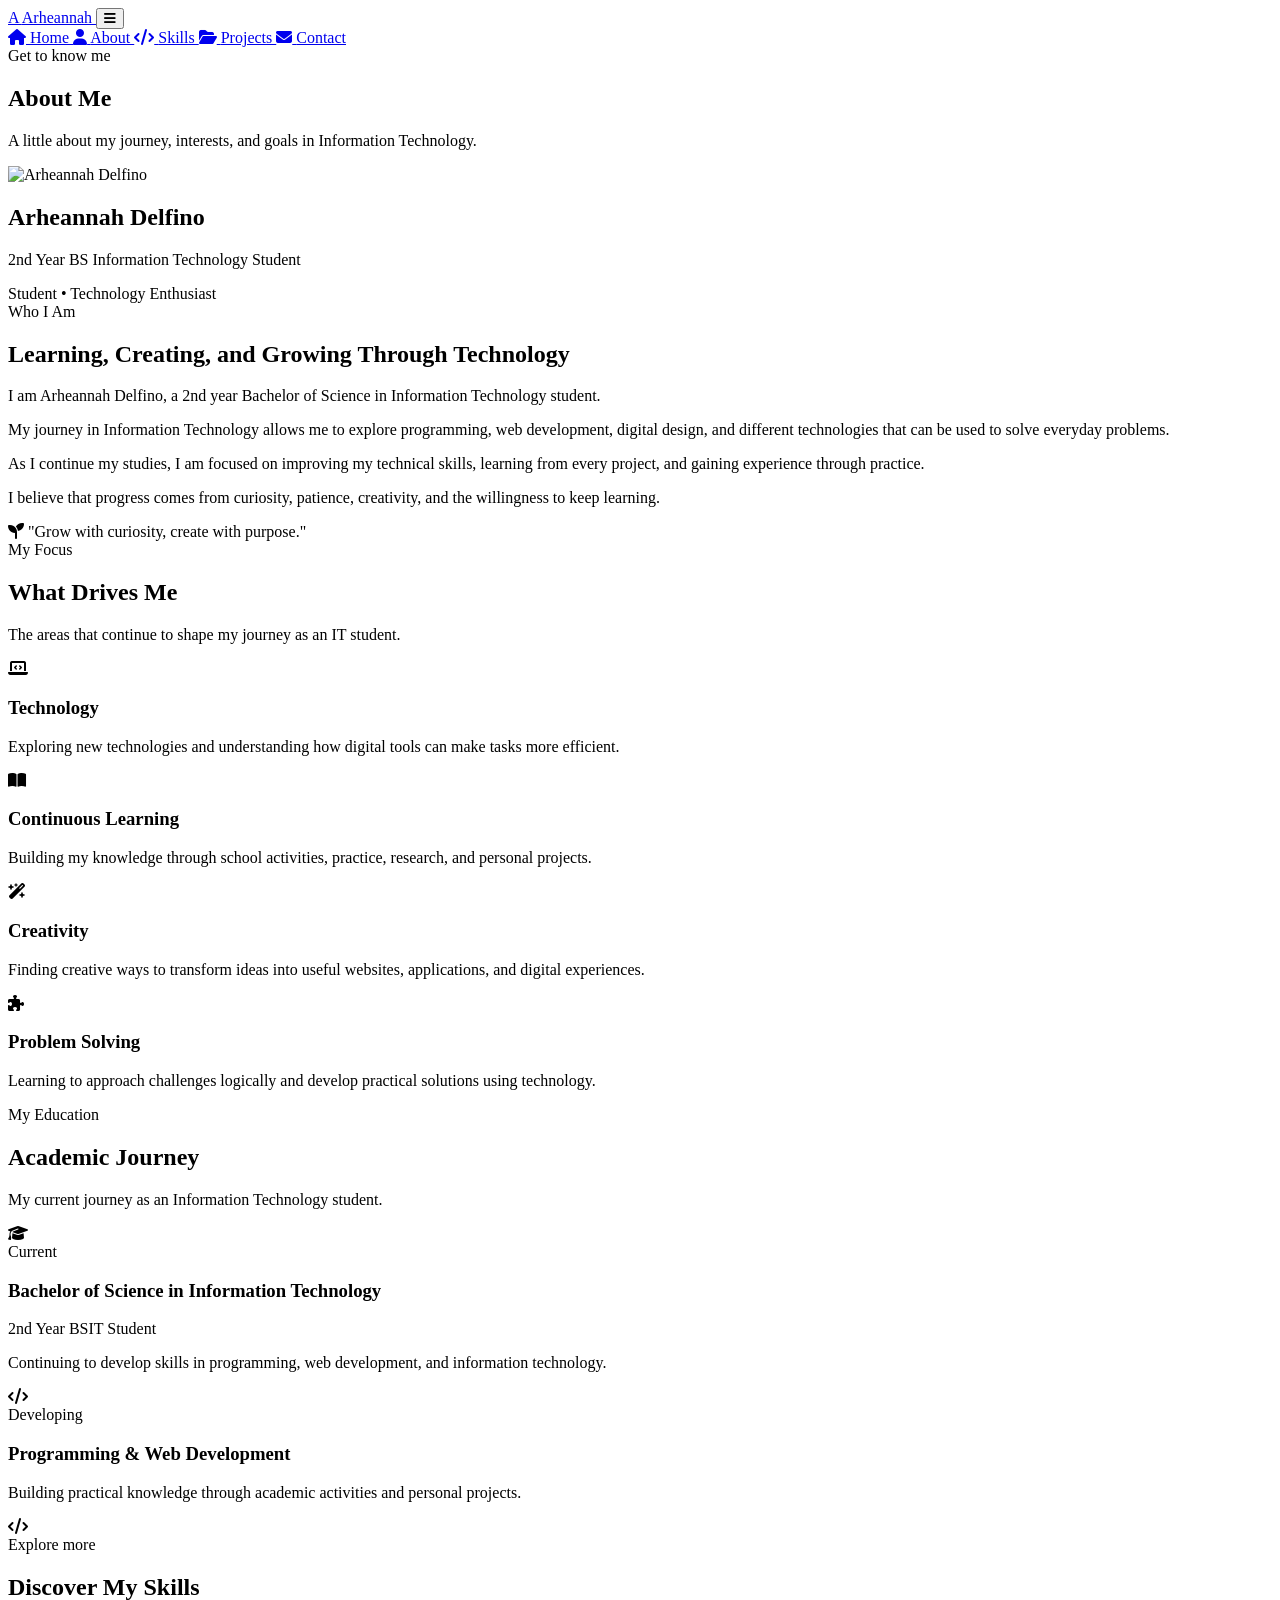
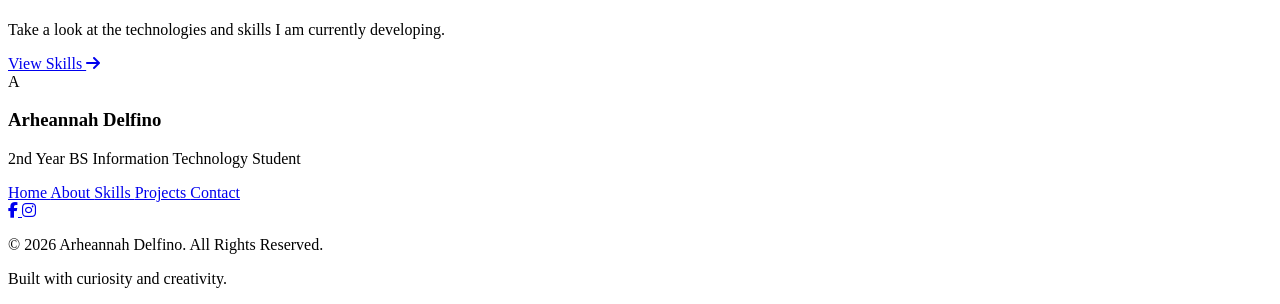
==== about.html @ 4f34a70f "Add About Me page with personal details and sections This file contains the complete HTML structure " ====
<!DOCTYPE html>
<html lang="en">

<head>

    <meta charset="UTF-8">

    <meta name="viewport"
          content="width=device-width, initial-scale=1.0">

    <meta name="description"
          content="About Arheannah Delfino - BS Information Technology Student">

    <meta name="author"
          content="Arheannah Delfino">

    <title>About Me | Arheannah Delfino</title>


    <!-- Google Font -->

    <link rel="preconnect"
          href="https://fonts.googleapis.com">

    <link rel="preconnect"
          href="https://fonts.gstatic.com"
          crossorigin>

    <link href="https://fonts.googleapis.com/css2?family=Poppins:wght@300;400;500;600;700&display=swap"
          rel="stylesheet">


    <!-- Font Awesome -->

    <link rel="stylesheet"
          href="https://cdnjs.cloudflare.com/ajax/libs/font-awesome/6.7.2/css/all.min.css">


    <!-- Main CSS -->

    <link rel="stylesheet"
          href="css/style.css">

</head>


<body>


    <!-- =========================
         HEADER / NAVIGATION
    ========================== -->

    <header class="header">

        <div class="nav-container">


            <!-- Logo -->

            <a href="index.html"
               class="logo">

                <span class="logo-mark">
                    A
                </span>

                <span class="logo-name">
                    Arheannah
                </span>

            </a>


            <!-- Mobile Menu -->

            <button class="menu-toggle"
                    id="menuToggle"
                    type="button"
                    aria-label="Open navigation menu"
                    aria-expanded="false">

                <i class="fas fa-bars"></i>

            </button>


            <!-- Navigation -->

            <nav class="nav-menu"
                 id="navMenu"
                 aria-label="Main navigation">


                <a href="index.html"
                   class="nav-link">

                    <i class="fas fa-house"></i>

                    <span>
                        Home
                    </span>

                </a>


                <a href="about.html"
                   class="nav-link active">

                    <i class="fas fa-user"></i>

                    <span>
                        About
                    </span>

                </a>


                <a href="skills.html"
                   class="nav-link">

                    <i class="fas fa-code"></i>

                    <span>
                        Skills
                    </span>

                </a>


                <a href="projects.html"
                   class="nav-link">

                    <i class="fas fa-folder-open"></i>

                    <span>
                        Projects
                    </span>

                </a>


                <a href="contact.html"
                   class="nav-link">

                    <i class="fas fa-envelope"></i>

                    <span>
                        Contact
                    </span>

                </a>

            </nav>

        </div>

    </header>
        <!-- =========================
         ABOUT PAGE
    ========================== -->

    <main>


        <!-- =========================
             PAGE HERO
        ========================== -->

        <section class="page-hero">

            <div class="page-hero-content">

                <span class="section-label">
                    Get to know me
                </span>

                <h1>
                    About Me
                </h1>

                <p>
                    A little about my journey,
                    interests, and goals in Information Technology.
                </p>

            </div>

        </section>


        <!-- =========================
             ABOUT INTRODUCTION
        ========================== -->

        <section class="about-section">

            <div class="section-container">


                <div class="about-main-grid">


                    <!-- Profile -->

                    <div class="about-profile-card">

                        <div class="about-profile-image">

                            <img src="images/profile.jpg"
                                 alt="Arheannah Delfino">

                        </div>


                        <h2>
                            Arheannah Delfino
                        </h2>


                        <p class="about-role">
                            2nd Year BS Information Technology Student
                        </p>


                        <div class="about-status">

                            <span class="status-dot"></span>

                            <span>
                                Student • Technology Enthusiast
                            </span>

                        </div>

                    </div>


                    <!-- Introduction -->

                    <div class="about-text">

                        <span class="section-label">
                            Who I Am
                        </span>


                        <h2>
                            Learning, Creating,
                            and Growing Through Technology
                        </h2>


                        <p>
                            I am Arheannah Delfino, a 2nd year
                            Bachelor of Science in Information
                            Technology student.
                        </p>


                        <p>
                            My journey in Information Technology
                            allows me to explore programming,
                            web development, digital design,
                            and different technologies that can
                            be used to solve everyday problems.
                        </p>


                        <p>
                            As I continue my studies, I am focused
                            on improving my technical skills,
                            learning from every project, and
                            gaining experience through practice.
                        </p>


                        <p>
                            I believe that progress comes from
                            curiosity, patience, creativity,
                            and the willingness to keep learning.
                        </p>


                        <div class="about-motto">

                            <i class="fas fa-seedling"></i>

                            <span>
                                "Grow with curiosity,
                                create with purpose."
                            </span>

                        </div>

                    </div>

                </div>

            </div>

        </section>
                <!-- =========================
             PERSONAL FOCUS
        ========================== -->

        <section class="about-focus-section">

            <div class="section-container">


                <div class="section-heading">

                    <span class="section-label">
                        My Focus
                    </span>

                    <h2>
                        What Drives Me
                    </h2>

                    <p>
                        The areas that continue to shape
                        my journey as an IT student.
                    </p>

                </div>


                <div class="focus-grid">


                    <!-- Technology -->

                    <article class="focus-card">

                        <div class="focus-icon">

                            <i class="fas fa-laptop-code"></i>

                        </div>

                        <h3>
                            Technology
                        </h3>

                        <p>
                            Exploring new technologies and
                            understanding how digital tools
                            can make tasks more efficient.
                        </p>

                    </article>


                    <!-- Learning -->

                    <article class="focus-card">

                        <div class="focus-icon">

                            <i class="fas fa-book-open"></i>

                        </div>

                        <h3>
                            Continuous Learning
                        </h3>

                        <p>
                            Building my knowledge through
                            school activities, practice,
                            research, and personal projects.
                        </p>

                    </article>


                    <!-- Creativity -->

                    <article class="focus-card">

                        <div class="focus-icon">

                            <i class="fas fa-wand-magic-sparkles"></i>

                        </div>

                        <h3>
                            Creativity
                        </h3>

                        <p>
                            Finding creative ways to transform
                            ideas into useful websites,
                            applications, and digital experiences.
                        </p>

                    </article>


                    <!-- Problem Solving -->

                    <article class="focus-card">

                        <div class="focus-icon">

                            <i class="fas fa-puzzle-piece"></i>

                        </div>

                        <h3>
                            Problem Solving
                        </h3>

                        <p>
                            Learning to approach challenges
                            logically and develop practical
                            solutions using technology.
                        </p>

                    </article>

                </div>

            </div>

        </section>
                <!-- =========================
             EDUCATION
        ========================== -->

        <section class="education-section">

            <div class="section-container">


                <div class="section-heading">

                    <span class="section-label">
                        My Education
                    </span>

                    <h2>
                        Academic Journey
                    </h2>

                    <p>
                        My current journey as an
                        Information Technology student.
                    </p>

                </div>


                <div class="education-timeline">


                    <!-- Current -->

                    <div class="education-item">

                        <div class="education-icon">

                            <i class="fas fa-graduation-cap"></i>

                        </div>


                        <div class="education-content">

                            <span class="education-status">
                                Current
                            </span>

                            <h3>
                                Bachelor of Science
                                in Information Technology
                            </h3>

                            <p>
                                2nd Year BSIT Student
                            </p>

                            <p>
                                Continuing to develop skills
                                in programming, web development,
                                and information technology.
                            </p>

                        </div>

                    </div>


                    <!-- IT Development -->

                    <div class="education-item">

                        <div class="education-icon">

                            <i class="fas fa-code"></i>

                        </div>


                        <div class="education-content">

                            <span class="education-status">
                                Developing
                            </span>

                            <h3>
                                Programming & Web Development
                            </h3>

                            <p>
                                Building practical knowledge
                                through academic activities
                                and personal projects.
                            </p>

                        </div>

                    </div>

                </div>

            </div>

        </section>
                <!-- =========================
             ABOUT CTA
        ========================== -->

        <section class="home-cta">

            <div class="cta-container">


                <div class="cta-icon">

                    <i class="fas fa-code"></i>

                </div>


                <div class="cta-content">

                    <span>
                        Explore more
                    </span>

                    <h2>
                        Discover My Skills
                    </h2>

                    <p>
                        Take a look at the technologies
                        and skills I am currently developing.
                    </p>

                </div>


                <a href="skills.html"
                   class="btn cta-btn">

                    View Skills

                    <i class="fas fa-arrow-right"></i>

                </a>

            </div>

        </section>

    </main>



    <!-- =========================
         FOOTER
    ========================== -->

    <footer class="footer">

        <div class="footer-container">


            <div class="footer-brand">

                <div class="footer-logo">
                    A
                </div>

                <div>

                    <h3>
                        Arheannah Delfino
                    </h3>

                    <p>
                        2nd Year BS Information Technology Student
                    </p>

                </div>

            </div>


            <div class="footer-links">

                <a href="index.html">
                    Home
                </a>

                <a href="about.html">
                    About
                </a>

                <a href="skills.html">
                    Skills
                </a>

                <a href="projects.html">
                    Projects
                </a>

                <a href="contact.html">
                    Contact
                </a>

            </div>


            <div class="footer-social">

                <a href="https://www.facebook.com/share/19Eqh1hroo/"
                   target="_blank"
                   rel="noopener noreferrer"
                   aria-label="Facebook">

                    <i class="fab fa-facebook-f"></i>

                </a>


                <a href="https://www.instagram.com/itsur_eana?stkn=MWtpcGV1b3U5Y3pvMA=="
                   target="_blank"
                   rel="noopener noreferrer"
                   aria-label="Instagram">

                    <i class="fab fa-instagram"></i>

                </a>

            </div>


            <div class="footer-bottom">

                <p>
                    © 2026 Arheannah Delfino.
                    All Rights Reserved.
                </p>

                <p>
                    Built with curiosity and creativity.
                </p>

            </div>

        </div>

    </footer>



    <!-- =========================
         JAVASCRIPT
    ========================== -->

    <script src="js/script.js"></script>


</body>

</html>
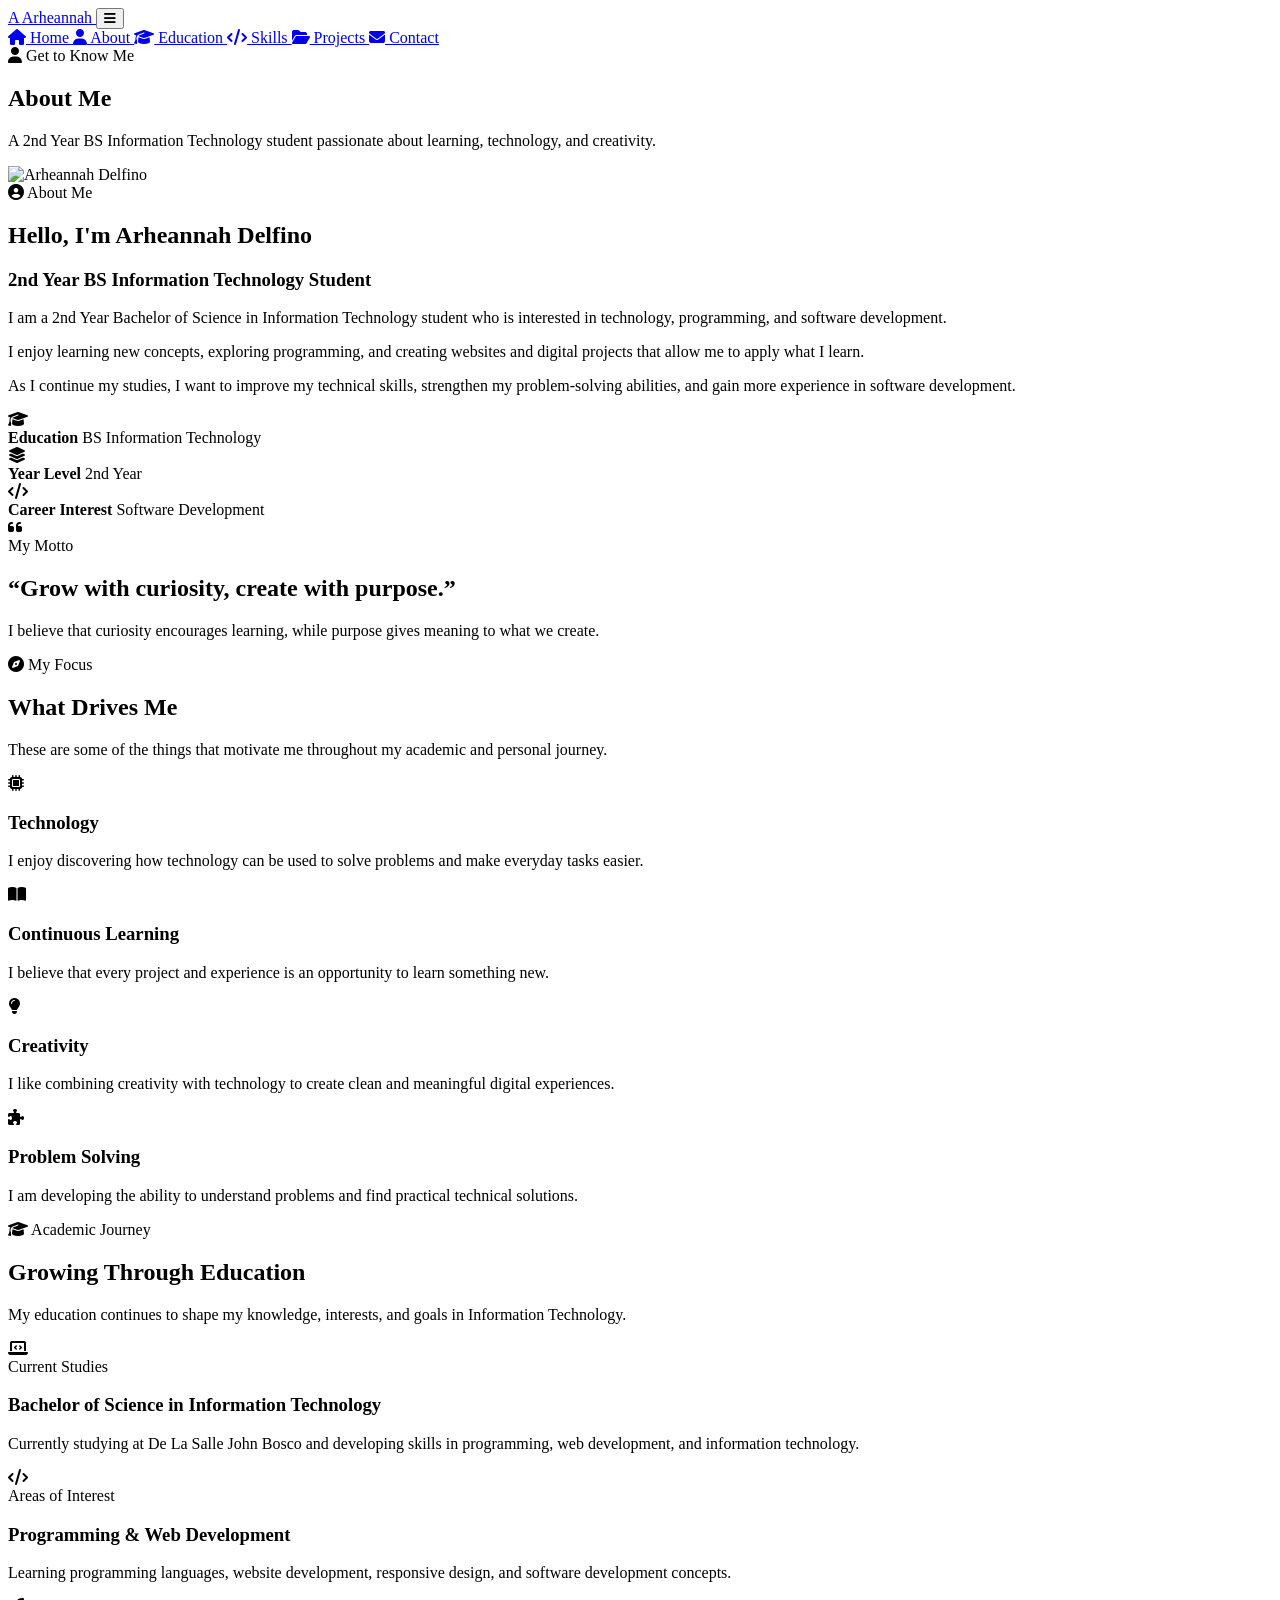
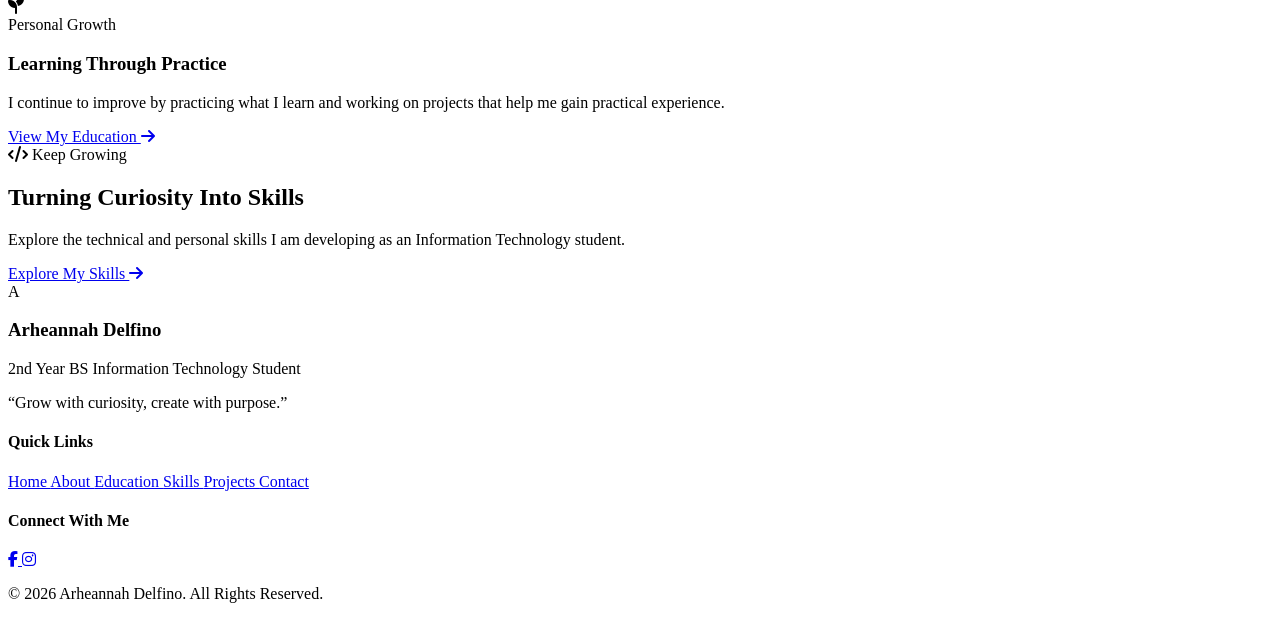
==== commit 30119875: "Refactor about.html for improved structure and content Updated the about.html file to improve struct" ====
--- a/about.html
+++ b/about.html
@@ -4,42 +4,23 @@
 <head>
 
     <meta charset="UTF-8">
-
-    <meta name="viewport"
-          content="width=device-width, initial-scale=1.0">
-
-    <meta name="description"
-          content="About Arheannah Delfino - BS Information Technology Student">
-
-    <meta name="author"
-          content="Arheannah Delfino">
+    <meta name="viewport" content="width=device-width, initial-scale=1.0">
 
     <title>About Me | Arheannah Delfino</title>
 
-
     <!-- Google Font -->
-
-    <link rel="preconnect"
-          href="https://fonts.googleapis.com">
-
-    <link rel="preconnect"
-          href="https://fonts.gstatic.com"
-          crossorigin>
-
-    <link href="https://fonts.googleapis.com/css2?family=Poppins:wght@300;400;500;600;700&display=swap"
+    <link rel="preconnect" href="https://fonts.googleapis.com">
+    <link rel="preconnect" href="https://fonts.gstatic.com" crossorigin>
+
+    <link href="https://fonts.googleapis.com/css2?family=Poppins:wght@300;400;500;600;700;800&display=swap"
           rel="stylesheet">
 
-
     <!-- Font Awesome -->
-
     <link rel="stylesheet"
           href="https://cdnjs.cloudflare.com/ajax/libs/font-awesome/6.7.2/css/all.min.css">
 
-
     <!-- Main CSS -->
-
-    <link rel="stylesheet"
-          href="css/style.css">
+    <link rel="stylesheet" href="css/style.css">
 
 </head>
 
@@ -47,38 +28,35 @@
 <body>
 
 
-    <!-- =========================
-         HEADER / NAVIGATION
-    ========================== -->
+    <!-- ========================================
+         HEADER
+    ========================================= -->
 
     <header class="header">
 
-        <div class="nav-container">
+        <div class="header-container">
 
 
             <!-- Logo -->
 
-            <a href="index.html"
-               class="logo">
+            <a href="index.html" class="logo">
 
                 <span class="logo-mark">
                     A
                 </span>
 
-                <span class="logo-name">
+                <span class="logo-text">
                     Arheannah
                 </span>
 
             </a>
 
 
-            <!-- Mobile Menu -->
+            <!-- Hamburger -->
 
             <button class="menu-toggle"
                     id="menuToggle"
-                    type="button"
-                    aria-label="Open navigation menu"
-                    aria-expanded="false">
+                    aria-label="Open navigation menu">
 
                 <i class="fas fa-bars"></i>
 
@@ -87,68 +65,36 @@
 
             <!-- Navigation -->
 
-            <nav class="nav-menu"
-                 id="navMenu"
-                 aria-label="Main navigation">
-
-
-                <a href="index.html"
-                   class="nav-link">
-
+            <nav class="nav-menu" id="navMenu">
+
+                <a href="index.html">
                     <i class="fas fa-house"></i>
-
-                    <span>
-                        Home
-                    </span>
-
-                </a>
-
-
-                <a href="about.html"
-                   class="nav-link active">
-
+                    Home
+                </a>
+
+                <a href="about.html" class="active">
                     <i class="fas fa-user"></i>
-
-                    <span>
-                        About
-                    </span>
-
-                </a>
-
-
-                <a href="skills.html"
-                   class="nav-link">
-
+                    About
+                </a>
+
+                <a href="education.html">
+                    <i class="fas fa-graduation-cap"></i>
+                    Education
+                </a>
+
+                <a href="skills.html">
                     <i class="fas fa-code"></i>
-
-                    <span>
-                        Skills
-                    </span>
-
-                </a>
-
-
-                <a href="projects.html"
-                   class="nav-link">
-
+                    Skills
+                </a>
+
+                <a href="projects.html">
                     <i class="fas fa-folder-open"></i>
-
-                    <span>
-                        Projects
-                    </span>
-
-                </a>
-
-
-                <a href="contact.html"
-                   class="nav-link">
-
+                    Projects
+                </a>
+
+                <a href="contact.html">
                     <i class="fas fa-envelope"></i>
-
-                    <span>
-                        Contact
-                    </span>
-
+                    Contact
                 </a>
 
             </nav>
@@ -156,23 +102,29 @@
         </div>
 
     </header>
-        <!-- =========================
-         ABOUT PAGE
-    ========================== -->
+
+
+    <!-- ========================================
+         MAIN CONTENT
+    ========================================= -->
 
     <main>
 
 
-        <!-- =========================
+        <!-- ========================================
              PAGE HERO
-        ========================== -->
+        ========================================= -->
 
         <section class="page-hero">
 
             <div class="page-hero-content">
 
                 <span class="section-label">
-                    Get to know me
+
+                    <i class="fas fa-user"></i>
+
+                    Get to Know Me
+
                 </span>
 
                 <h1>
@@ -180,119 +132,180 @@
                 </h1>
 
                 <p>
-                    A little about my journey,
-                    interests, and goals in Information Technology.
+                    A 2nd Year BS Information Technology student
+                    passionate about learning, technology, and creativity.
                 </p>
 
             </div>
 
         </section>
-
-
-        <!-- =========================
-             ABOUT INTRODUCTION
-        ========================== -->
+                <!-- ========================================
+             ABOUT PROFILE
+        ========================================= -->
 
         <section class="about-section">
 
             <div class="section-container">
 
-
-                <div class="about-main-grid">
-
-
-                    <!-- Profile -->
-
-                    <div class="about-profile-card">
-
-                        <div class="about-profile-image">
+                <div class="about-profile">
+
+
+                    <!-- Profile Image -->
+
+                    <div class="about-image">
+
+                        <div class="profile-ring">
 
                             <img src="images/profile.jpg"
                                  alt="Arheannah Delfino">
 
                         </div>
 
+                    </div>
+
+
+                    <!-- About Content -->
+
+                    <div class="about-content">
+
+                        <span class="section-label">
+
+                            <i class="fas fa-user-circle"></i>
+
+                            About Me
+
+                        </span>
 
                         <h2>
-                            Arheannah Delfino
+                            Hello, I'm Arheannah Delfino
                         </h2>
 
-
-                        <p class="about-role">
+                        <h3>
                             2nd Year BS Information Technology Student
+                        </h3>
+
+                        <p>
+                            I am a 2nd Year Bachelor of Science in Information
+                            Technology student who is interested in technology,
+                            programming, and software development.
                         </p>
 
+                        <p>
+                            I enjoy learning new concepts, exploring
+                            programming, and creating websites and digital
+                            projects that allow me to apply what I learn.
+                        </p>
+
+                        <p>
+                            As I continue my studies, I want to improve my
+                            technical skills, strengthen my problem-solving
+                            abilities, and gain more experience in software
+                            development.
+                        </p>
+
+
+                        <!-- Status -->
 
                         <div class="about-status">
 
-                            <span class="status-dot"></span>
-
-                            <span>
-                                Student • Technology Enthusiast
-                            </span>
-
-                        </div>
-
-                    </div>
-
-
-                    <!-- Introduction -->
-
-                    <div class="about-text">
+                            <div class="status-item">
+
+                                <i class="fas fa-graduation-cap"></i>
+
+                                <div>
+
+                                    <strong>
+                                        Education
+                                    </strong>
+
+                                    <span>
+                                        BS Information Technology
+                                    </span>
+
+                                </div>
+
+                            </div>
+
+
+                            <div class="status-item">
+
+                                <i class="fas fa-layer-group"></i>
+
+                                <div>
+
+                                    <strong>
+                                        Year Level
+                                    </strong>
+
+                                    <span>
+                                        2nd Year
+                                    </span>
+
+                                </div>
+
+                            </div>
+
+
+                            <div class="status-item">
+
+                                <i class="fas fa-code"></i>
+
+                                <div>
+
+                                    <strong>
+                                        Career Interest
+                                    </strong>
+
+                                    <span>
+                                        Software Development
+                                    </span>
+
+                                </div>
+
+                            </div>
+
+                        </div>
+
+                    </div>
+
+                </div>
+
+            </div>
+
+        </section>
+
+
+        <!-- ========================================
+             MOTTO
+        ========================================= -->
+
+        <section class="motto-section">
+
+            <div class="section-container">
+
+                <div class="large-motto-card">
+
+                    <div class="motto-icon">
+
+                        <i class="fas fa-quote-left"></i>
+
+                    </div>
+
+                    <div class="motto-content">
 
                         <span class="section-label">
-                            Who I Am
+                            My Motto
                         </span>
 
-
                         <h2>
-                            Learning, Creating,
-                            and Growing Through Technology
+                            “Grow with curiosity, create with purpose.”
                         </h2>
 
-
                         <p>
-                            I am Arheannah Delfino, a 2nd year
-                            Bachelor of Science in Information
-                            Technology student.
+                            I believe that curiosity encourages learning,
+                            while purpose gives meaning to what we create.
                         </p>
 
-
-                        <p>
-                            My journey in Information Technology
-                            allows me to explore programming,
-                            web development, digital design,
-                            and different technologies that can
-                            be used to solve everyday problems.
-                        </p>
-
-
-                        <p>
-                            As I continue my studies, I am focused
-                            on improving my technical skills,
-                            learning from every project, and
-                            gaining experience through practice.
-                        </p>
-
-
-                        <p>
-                            I believe that progress comes from
-                            curiosity, patience, creativity,
-                            and the willingness to keep learning.
-                        </p>
-
-
-                        <div class="about-motto">
-
-                            <i class="fas fa-seedling"></i>
-
-                            <span>
-                                "Grow with curiosity,
-                                create with purpose."
-                            </span>
-
-                        </div>
-
                     </div>
 
                 </div>
@@ -300,11 +313,11 @@
             </div>
 
         </section>
-                <!-- =========================
-             PERSONAL FOCUS
-        ========================== -->
-
-        <section class="about-focus-section">
+                <!-- ========================================
+             WHAT DRIVES ME
+        ========================================= -->
+
+        <section class="focus-section">
 
             <div class="section-container">
 
@@ -312,7 +325,11 @@
                 <div class="section-heading">
 
                     <span class="section-label">
+
+                        <i class="fas fa-compass"></i>
+
                         My Focus
+
                     </span>
 
                     <h2>
@@ -320,8 +337,8 @@
                     </h2>
 
                     <p>
-                        The areas that continue to shape
-                        my journey as an IT student.
+                        These are some of the things that motivate me
+                        throughout my academic and personal journey.
                     </p>
 
                 </div>
@@ -332,11 +349,11 @@
 
                     <!-- Technology -->
 
-                    <article class="focus-card">
-
-                        <div class="focus-icon">
-
-                            <i class="fas fa-laptop-code"></i>
+                    <div class="focus-card">
+
+                        <div class="card-icon">
+
+                            <i class="fas fa-microchip"></i>
 
                         </div>
 
@@ -345,19 +362,18 @@
                         </h3>
 
                         <p>
-                            Exploring new technologies and
-                            understanding how digital tools
-                            can make tasks more efficient.
+                            I enjoy discovering how technology can be used
+                            to solve problems and make everyday tasks easier.
                         </p>
 
-                    </article>
+                    </div>
 
 
                     <!-- Learning -->
 
-                    <article class="focus-card">
-
-                        <div class="focus-icon">
+                    <div class="focus-card">
+
+                        <div class="card-icon">
 
                             <i class="fas fa-book-open"></i>
 
@@ -368,21 +384,20 @@
                         </h3>
 
                         <p>
-                            Building my knowledge through
-                            school activities, practice,
-                            research, and personal projects.
+                            I believe that every project and experience is
+                            an opportunity to learn something new.
                         </p>
 
-                    </article>
+                    </div>
 
 
                     <!-- Creativity -->
 
-                    <article class="focus-card">
-
-                        <div class="focus-icon">
-
-                            <i class="fas fa-wand-magic-sparkles"></i>
+                    <div class="focus-card">
+
+                        <div class="card-icon">
+
+                            <i class="fas fa-lightbulb"></i>
 
                         </div>
 
@@ -391,19 +406,18 @@
                         </h3>
 
                         <p>
-                            Finding creative ways to transform
-                            ideas into useful websites,
-                            applications, and digital experiences.
+                            I like combining creativity with technology to
+                            create clean and meaningful digital experiences.
                         </p>
 
-                    </article>
+                    </div>
 
 
                     <!-- Problem Solving -->
 
-                    <article class="focus-card">
-
-                        <div class="focus-icon">
+                    <div class="focus-card">
+
+                        <div class="card-icon">
 
                             <i class="fas fa-puzzle-piece"></i>
 
@@ -414,23 +428,23 @@
                         </h3>
 
                         <p>
-                            Learning to approach challenges
-                            logically and develop practical
-                            solutions using technology.
+                            I am developing the ability to understand
+                            problems and find practical technical solutions.
                         </p>
 
-                    </article>
+                    </div>
+
 
                 </div>
 
             </div>
 
         </section>
-                <!-- =========================
-             EDUCATION
-        ========================== -->
-
-        <section class="education-section">
+                <!-- ========================================
+             ACADEMIC JOURNEY
+        ========================================= -->
+
+        <section class="about-academic">
 
             <div class="section-container">
 
@@ -438,76 +452,69 @@
                 <div class="section-heading">
 
                     <span class="section-label">
-                        My Education
+
+                        <i class="fas fa-graduation-cap"></i>
+
+                        Academic Journey
+
                     </span>
 
                     <h2>
-                        Academic Journey
+                        Growing Through Education
                     </h2>
 
                     <p>
-                        My current journey as an
-                        Information Technology student.
+                        My education continues to shape my knowledge,
+                        interests, and goals in Information Technology.
                     </p>
 
                 </div>
 
 
-                <div class="education-timeline">
-
-
-                    <!-- Current -->
-
-                    <div class="education-item">
-
-                        <div class="education-icon">
-
-                            <i class="fas fa-graduation-cap"></i>
-
-                        </div>
-
-
-                        <div class="education-content">
-
-                            <span class="education-status">
-                                Current
+                <div class="academic-content">
+
+
+                    <div class="academic-item">
+
+                        <div class="academic-icon">
+
+                            <i class="fas fa-laptop-code"></i>
+
+                        </div>
+
+                        <div>
+
+                            <span>
+                                Current Studies
                             </span>
 
                             <h3>
-                                Bachelor of Science
-                                in Information Technology
+                                Bachelor of Science in Information Technology
                             </h3>
 
                             <p>
-                                2nd Year BSIT Student
+                                Currently studying at De La Salle John Bosco
+                                and developing skills in programming,
+                                web development, and information technology.
                             </p>
 
-                            <p>
-                                Continuing to develop skills
-                                in programming, web development,
-                                and information technology.
-                            </p>
-
-                        </div>
-
-                    </div>
-
-
-                    <!-- IT Development -->
-
-                    <div class="education-item">
-
-                        <div class="education-icon">
+                        </div>
+
+                    </div>
+
+
+                    <div class="academic-item">
+
+                        <div class="academic-icon">
 
                             <i class="fas fa-code"></i>
 
                         </div>
 
-
-                        <div class="education-content">
-
-                            <span class="education-status">
-                                Developing
+                        <div>
+
+                            <span>
+                                Areas of Interest
                             </span>
 
                             <h3>
@@ -515,79 +522,122 @@
                             </h3>
 
                             <p>
-                                Building practical knowledge
-                                through academic activities
-                                and personal projects.
+                                Learning programming languages, website
+                                development, responsive design, and
+                                software development concepts.
                             </p>
 
                         </div>
 
                     </div>
 
+
+                    <div class="academic-item">
+
+                        <div class="academic-icon">
+
+                            <i class="fas fa-seedling"></i>
+
+                        </div>
+
+                        <div>
+
+                            <span>
+                                Personal Growth
+                            </span>
+
+                            <h3>
+                                Learning Through Practice
+                            </h3>
+
+                            <p>
+                                I continue to improve by practicing what I
+                                learn and working on projects that help me
+                                gain practical experience.
+                            </p>
+
+                        </div>
+
+                    </div>
+
+
+                </div>
+
+
+                <!-- Education Button -->
+
+                <div class="section-button">
+
+                    <a href="education.html"
+                       class="btn btn-primary">
+
+                        View My Education
+
+                        <i class="fas fa-arrow-right"></i>
+
+                    </a>
+
                 </div>
 
             </div>
 
         </section>
-                <!-- =========================
-             ABOUT CTA
-        ========================== -->
-
-        <section class="home-cta">
-
-            <div class="cta-container">
-
-
-                <div class="cta-icon">
-
-                    <i class="fas fa-code"></i>
-
-                </div>
-
+                <!-- ========================================
+             CTA
+        ========================================= -->
+
+        <section class="page-cta">
+
+            <div class="section-container">
 
                 <div class="cta-content">
 
-                    <span>
-                        Explore more
+                    <span class="section-label">
+
+                        <i class="fas fa-code"></i>
+
+                        Keep Growing
+
                     </span>
 
                     <h2>
-                        Discover My Skills
+                        Turning Curiosity Into Skills
                     </h2>
 
                     <p>
-                        Take a look at the technologies
-                        and skills I am currently developing.
+                        Explore the technical and personal skills I am
+                        developing as an Information Technology student.
                     </p>
 
-                </div>
-
-
-                <a href="skills.html"
-                   class="btn cta-btn">
-
-                    View Skills
-
-                    <i class="fas fa-arrow-right"></i>
-
-                </a>
+                    <a href="skills.html"
+                       class="btn btn-primary">
+
+                        Explore My Skills
+
+                        <i class="fas fa-arrow-right"></i>
+
+                    </a>
+
+                </div>
 
             </div>
 
         </section>
 
+
     </main>
 
 
-
-    <!-- =========================
+    <!-- ========================================
          FOOTER
-    ========================== -->
+    ========================================= -->
 
     <footer class="footer">
 
         <div class="footer-container">
 
+
+            <!-- Footer Brand -->
 
             <div class="footer-brand">
 
@@ -595,22 +645,28 @@
                     A
                 </div>
 
-                <div>
-
-                    <h3>
-                        Arheannah Delfino
-                    </h3>
-
-                    <p>
-                        2nd Year BS Information Technology Student
-                    </p>
-
-                </div>
-
-            </div>
-
+                <h3>
+                    Arheannah Delfino
+                </h3>
+
+                <p>
+                    2nd Year BS Information Technology Student
+                </p>
+
+                <p class="footer-motto">
+                    “Grow with curiosity, create with purpose.”
+                </p>
+
+            </div>
+
+
+            <!-- Footer Links -->
 
             <div class="footer-links">
+
+                <h4>
+                    Quick Links
+                </h4>
 
                 <a href="index.html">
                     Home
@@ -620,6 +676,10 @@
                     About
                 </a>
 
+                <a href="education.html">
+                    Education
+                </a>
+
                 <a href="skills.html">
                     Skills
                 </a>
@@ -635,56 +695,59 @@
             </div>
 
 
+            <!-- Social -->
+
             <div class="footer-social">
 
-                <a href="https://www.facebook.com/share/19Eqh1hroo/"
-                   target="_blank"
-                   rel="noopener noreferrer"
-                   aria-label="Facebook">
-
-                    <i class="fab fa-facebook-f"></i>
-
-                </a>
-
-
-                <a href="https://www.instagram.com/itsur_eana?stkn=MWtpcGV1b3U5Y3pvMA=="
-                   target="_blank"
-                   rel="noopener noreferrer"
-                   aria-label="Instagram">
-
-                    <i class="fab fa-instagram"></i>
-
-                </a>
-
-            </div>
-
-
-            <div class="footer-bottom">
-
-                <p>
-                    © 2026 Arheannah Delfino.
-                    All Rights Reserved.
-                </p>
-
-                <p>
-                    Built with curiosity and creativity.
-                </p>
+                <h4>
+                    Connect With Me
+                </h4>
+
+                <div class="social-links">
+
+                    <a href="https://www.facebook.com/share/19Eqh1hroo/"
+                       target="_blank"
+                       rel="noopener noreferrer"
+                       aria-label="Facebook">
+
+                        <i class="fab fa-facebook-f"></i>
+
+                    </a>
+
+
+                    <a href="https://www.instagram.com/itsur_eana?stkn=MWtpcGV1b3U5Y3pvMA=="
+                       target="_blank"
+                       rel="noopener noreferrer"
+                       aria-label="Instagram">
+
+                        <i class="fab fa-instagram"></i>
+
+                    </a>
+
+                </div>
 
             </div>
 
         </div>
 
+
+        <!-- Footer Bottom -->
+
+        <div class="footer-bottom">
+
+            <p>
+                © 2026 Arheannah Delfino. All Rights Reserved.
+            </p>
+
+        </div>
+
     </footer>
 
 
-
-    <!-- =========================
-         JAVASCRIPT
-    ========================== -->
+    <!-- JavaScript -->
 
     <script src="js/script.js"></script>
 
-
 </body>
 
 </html>
